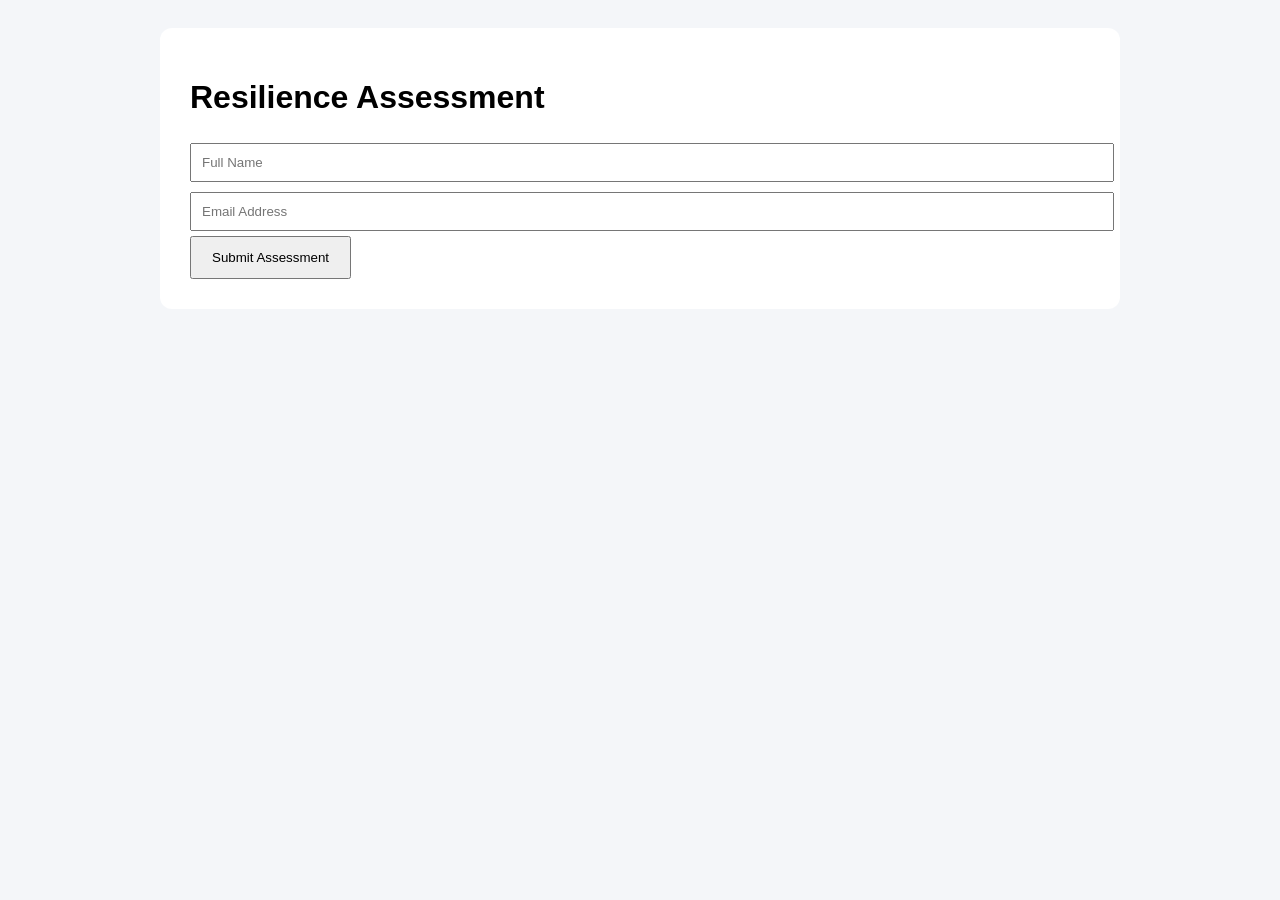
==== index.html @ 642f329b "Initial project upload Added HTML, CSS, JavaScript and Apps Script files for the resilience assessme" ====
<!DOCTYPE html><html><head><title>Resilience Assessment</title><link rel='stylesheet' href='style.css'></head><body><div class='container'><h1>Resilience Assessment</h1><form id='assessmentForm'><input type='text' id='name' placeholder='Full Name' required><input type='email' id='email' placeholder='Email Address' required><div id='questions'></div><button type='submit'>Submit Assessment</button></form><div id='result'></div></div><script src='script.js'></script></body></html>
---- style.css ----
body{font-family:Arial;background:#f4f6f9;padding:20px}.container{max-width:900px;margin:auto;background:white;padding:30px;border-radius:12px}.question{margin:15px 0}select,input{width:100%;padding:10px;margin:5px 0}button{padding:12px 20px;}
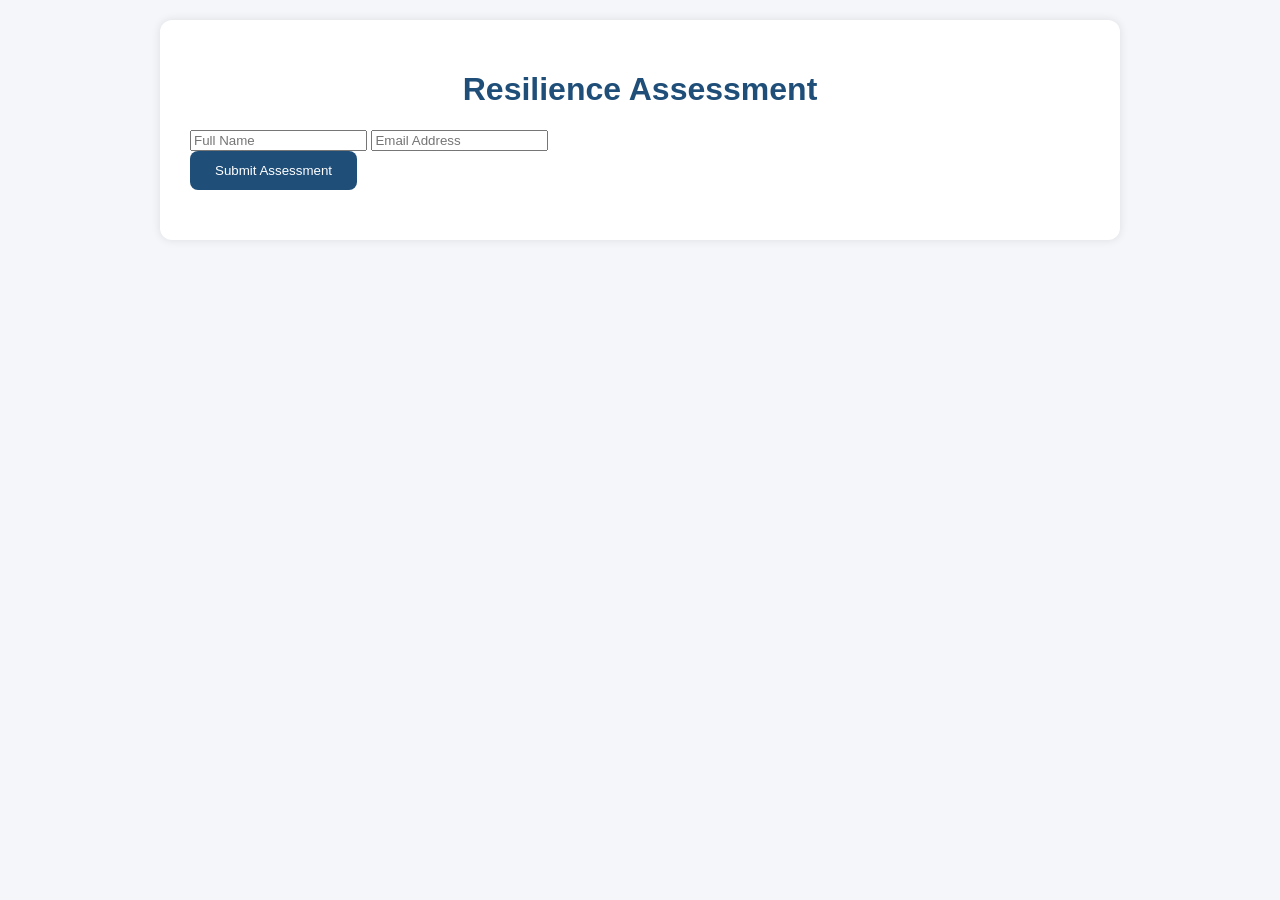
==== commit 4035335f: "Add files via upload" ====
--- a/index.html
+++ b/index.html
@@ -1 +1,31 @@
-<!DOCTYPE html><html><head><title>Resilience Assessment</title><link rel='stylesheet' href='style.css'></head><body><div class='container'><h1>Resilience Assessment</h1><form id='assessmentForm'><input type='text' id='name' placeholder='Full Name' required><input type='email' id='email' placeholder='Email Address' required><div id='questions'></div><button type='submit'>Submit Assessment</button></form><div id='result'></div></div><script src='script.js'></script></body></html>+<!DOCTYPE html>
+<html>
+<head>
+    <title>Resilience Assessment</title>
+    <link rel="stylesheet" href="style.css">
+</head>
+<body>
+
+<div class="container">
+
+    <h1>Resilience Assessment</h1>
+
+    <form id="assessmentForm">
+
+        <input type="text" id="name" placeholder="Full Name" required>
+        <input type="email" id="email" placeholder="Email Address" required>
+
+        <div id="questions"></div>
+
+        <button type="submit">Submit Assessment</button>
+
+    </form>
+
+    <div id="result"></div>
+
+</div>
+
+<script src="script.js"></script>
+
+</body>
+</html>
--- a/style.css
+++ b/style.css
@@ -1 +1,55 @@
-body{font-family:Arial;background:#f4f6f9;padding:20px}.container{max-width:900px;margin:auto;background:white;padding:30px;border-radius:12px}.question{margin:15px 0}select,input{width:100%;padding:10px;margin:5px 0}button{padding:12px 20px;}+body{
+    font-family: Arial, sans-serif;
+    background:#f4f6f9;
+    margin:0;
+    padding:20px;
+}
+
+.container{
+    max-width:900px;
+    margin:auto;
+    background:white;
+    padding:30px;
+    border-radius:12px;
+    box-shadow:0 0 10px rgba(0,0,0,0.1);
+}
+
+h1{
+    text-align:center;
+    color:#1f4e79;
+}
+
+.question{
+    margin:20px 0;
+}
+
+label{
+    display:block;
+    margin-bottom:8px;
+    font-weight:bold;
+}
+
+select{
+    width:100%;
+    padding:10px;
+}
+
+button{
+    background:#1f4e79;
+    color:white;
+    border:none;
+    padding:12px 25px;
+    cursor:pointer;
+    border-radius:8px;
+}
+
+button:hover{
+    opacity:0.9;
+}
+
+#result{
+    margin-top:20px;
+    font-size:20px;
+    font-weight:bold;
+    text-align:center;
+}
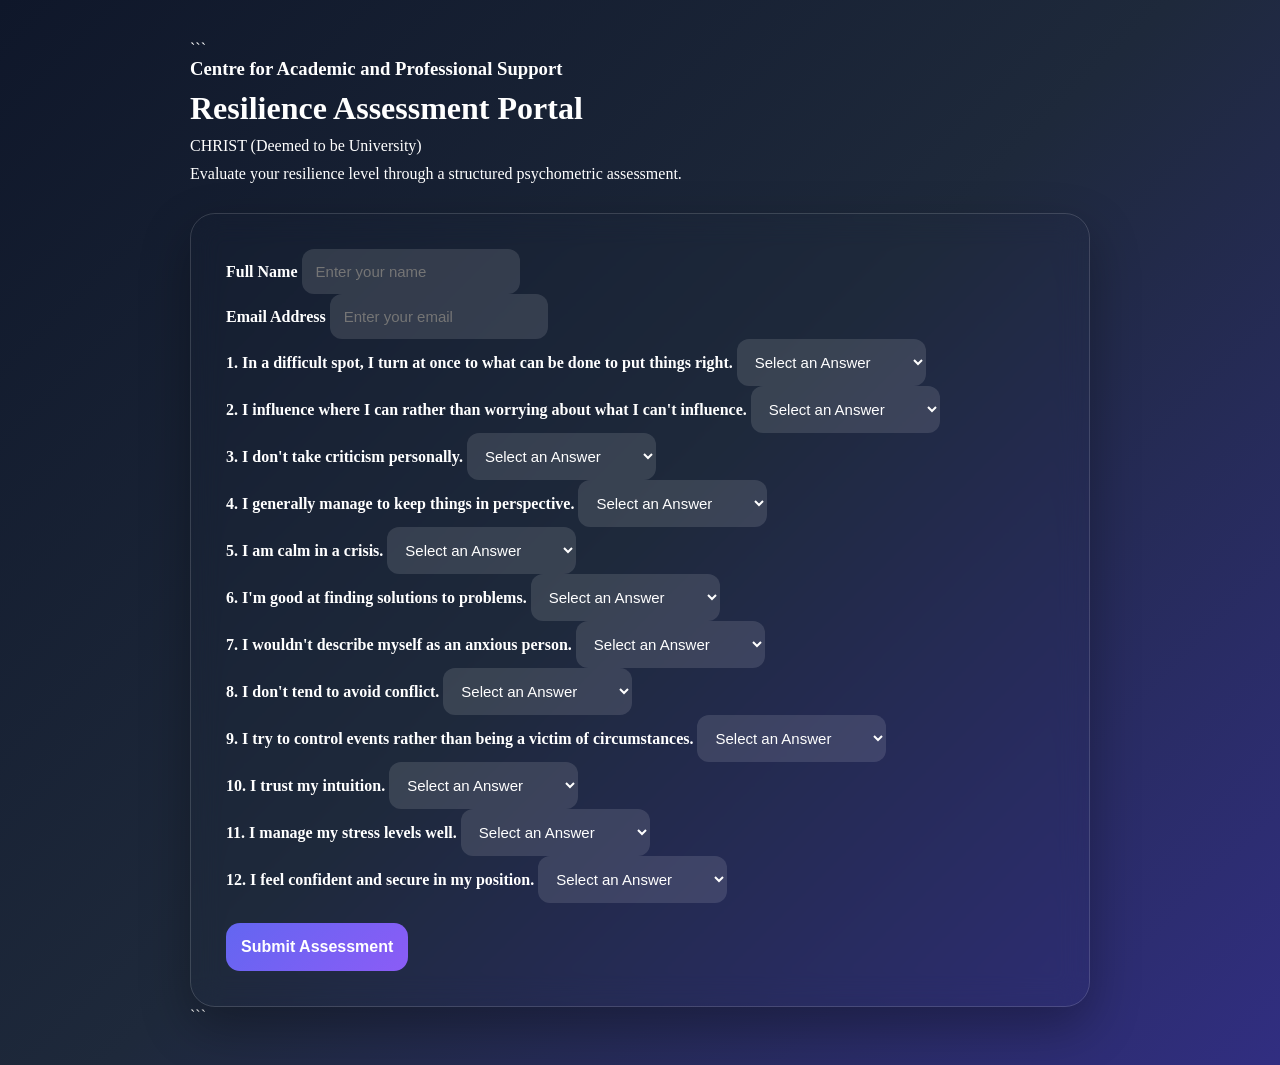
==== commit 93cbe5f5: "Add files via upload" ====
--- a/index.html
+++ b/index.html
@@ -1,31 +1,85 @@
 <!DOCTYPE html>
-<html>
+
+<html lang="en">
 <head>
-    <title>Resilience Assessment</title>
-    <link rel="stylesheet" href="style.css">
+<meta charset="UTF-8">
+<meta name="viewport" content="width=device-width, initial-scale=1.0">
+
+<title>Resilience Assessment Portal</title>
+
+<link rel="stylesheet" href="style.css">
 </head>
+
 <body>
 
 <div class="container">
 
-    <h1>Resilience Assessment</h1>
+```
+<div class="hero">
+
+    <h3>
+        Centre for Academic and Professional Support
+    </h3>
+
+    <h1>
+        Resilience Assessment Portal
+    </h1>
+
+    <p>
+        CHRIST (Deemed to be University)
+    </p>
+
+    <p class="subtitle">
+        Evaluate your resilience level through a structured
+        psychometric assessment.
+    </p>
+
+</div>
+
+<div class="card">
 
     <form id="assessmentForm">
 
-        <input type="text" id="name" placeholder="Full Name" required>
-        <input type="email" id="email" placeholder="Email Address" required>
+        <div class="input-group">
+
+            <label>Full Name</label>
+
+            <input
+                type="text"
+                id="name"
+                placeholder="Enter your name"
+                required>
+
+        </div>
+
+        <div class="input-group">
+
+            <label>Email Address</label>
+
+            <input
+                type="email"
+                id="email"
+                placeholder="Enter your email"
+                required>
+
+        </div>
 
         <div id="questions"></div>
 
-        <button type="submit">Submit Assessment</button>
+        <button type="submit">
+            Submit Assessment
+        </button>
 
     </form>
 
     <div id="result"></div>
 
 </div>
+```
+
+</div>
 
 <script src="script.js"></script>
 
 </body>
-</html>+</html>
--- a/style.css
+++ b/style.css
@@ -1,55 +1,197 @@
+*{
+margin:0;
+padding:0;
+box-sizing:border-box;
+}
+
 body{
-    font-family: Arial, sans-serif;
-    background:#f4f6f9;
-    margin:0;
-    padding:20px;
+
+```
+font-family:'Segoe UI',sans-serif;
+
+background:
+linear-gradient(
+    135deg,
+    #0f172a,
+    #1e293b,
+    #312e81
+);
+
+min-height:100vh;
+
+color:white;
+```
+
 }
 
 .container{
-    max-width:900px;
-    margin:auto;
-    background:white;
-    padding:30px;
-    border-radius:12px;
-    box-shadow:0 0 10px rgba(0,0,0,0.1);
+
+```
+width:90%;
+max-width:900px;
+
+margin:auto;
+
+padding:40px 0;
+```
+
 }
 
-h1{
-    text-align:center;
-    color:#1f4e79;
+.hero{
+
+```
+text-align:center;
+
+margin-bottom:30px;
+```
+
+}
+
+.hero h1{
+
+```
+font-size:3rem;
+
+margin:10px 0;
+```
+
+}
+
+.subtitle{
+
+```
+opacity:0.85;
+
+margin-top:10px;
+```
+
+}
+
+.card{
+
+```
+background:
+rgba(255,255,255,0.08);
+
+backdrop-filter:blur(15px);
+
+border-radius:25px;
+
+padding:35px;
+
+border:
+1px solid rgba(255,255,255,0.15);
+
+box-shadow:
+0 20px 50px rgba(0,0,0,0.3);
+```
+
+}
+
+.input-group{
+
+```
+margin-bottom:20px;
+```
+
+}
+
+label{
+
+```
+display:block;
+
+margin-bottom:8px;
+
+font-weight:600;
+```
+
+}
+
+input,
+select{
+
+```
+width:100%;
+
+padding:14px;
+
+border:none;
+
+border-radius:12px;
+
+background:
+rgba(255,255,255,0.12);
+
+color:white;
+
+font-size:15px;
+```
+
 }
 
 .question{
-    margin:20px 0;
-}
 
-label{
-    display:block;
-    margin-bottom:8px;
-    font-weight:bold;
-}
+```
+margin-bottom:18px;
+```
 
-select{
-    width:100%;
-    padding:10px;
 }
 
 button{
-    background:#1f4e79;
-    color:white;
-    border:none;
-    padding:12px 25px;
-    cursor:pointer;
-    border-radius:8px;
+
+```
+width:100%;
+
+padding:15px;
+
+margin-top:20px;
+
+border:none;
+
+border-radius:14px;
+
+font-size:16px;
+
+font-weight:bold;
+
+color:white;
+
+cursor:pointer;
+
+background:
+linear-gradient(
+    135deg,
+    #6366f1,
+    #8b5cf6
+);
+
+transition:0.3s;
+```
+
 }
 
 button:hover{
-    opacity:0.9;
+
+```
+transform:translateY(-2px);
+
+box-shadow:
+0 10px 25px rgba(99,102,241,0.5);
+```
+
 }
 
 #result{
-    margin-top:20px;
-    font-size:20px;
-    font-weight:bold;
-    text-align:center;
-}+
+```
+margin-top:25px;
+
+text-align:center;
+
+font-size:1.3rem;
+
+font-weight:bold;
+```
+
+}
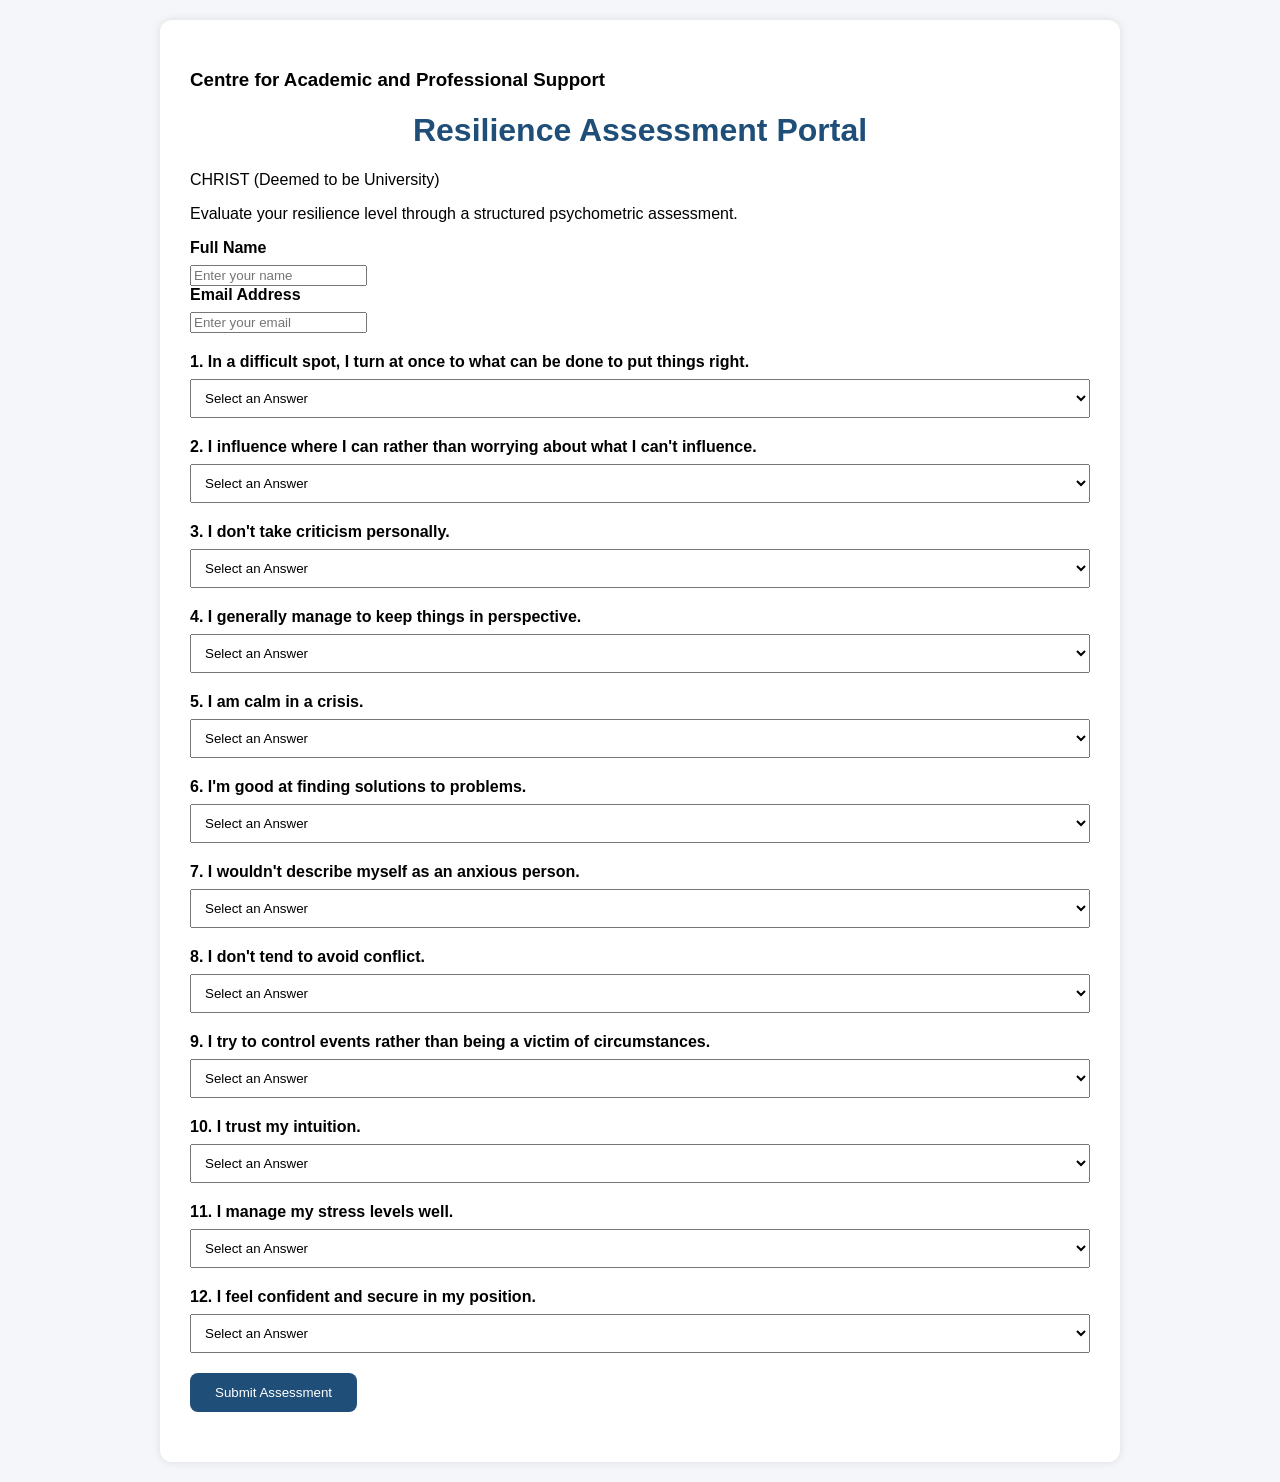
==== commit cb79668d: "Add files via upload" ====
--- a/index.html
+++ b/index.html
@@ -14,7 +14,7 @@
 
 <div class="container">
 
-```
+
 <div class="hero">
 
     <h3>
@@ -75,7 +75,7 @@
     <div id="result"></div>
 
 </div>
-```
+
 
 </div>
 
--- a/style.css
+++ b/style.css
@@ -1,197 +1,55 @@
-*{
-margin:0;
-padding:0;
-box-sizing:border-box;
-}
-
 body{
-
-```
-font-family:'Segoe UI',sans-serif;
-
-background:
-linear-gradient(
-    135deg,
-    #0f172a,
-    #1e293b,
-    #312e81
-);
-
-min-height:100vh;
-
-color:white;
-```
-
+    font-family: Arial, sans-serif;
+    background:#f4f6f9;
+    margin:0;
+    padding:20px;
 }
 
 .container{
-
-```
-width:90%;
-max-width:900px;
-
-margin:auto;
-
-padding:40px 0;
-```
-
+    max-width:900px;
+    margin:auto;
+    background:white;
+    padding:30px;
+    border-radius:12px;
+    box-shadow:0 0 10px rgba(0,0,0,0.1);
 }
 
-.hero{
-
-```
-text-align:center;
-
-margin-bottom:30px;
-```
-
+h1{
+    text-align:center;
+    color:#1f4e79;
 }
 
-.hero h1{
-
-```
-font-size:3rem;
-
-margin:10px 0;
-```
-
-}
-
-.subtitle{
-
-```
-opacity:0.85;
-
-margin-top:10px;
-```
-
-}
-
-.card{
-
-```
-background:
-rgba(255,255,255,0.08);
-
-backdrop-filter:blur(15px);
-
-border-radius:25px;
-
-padding:35px;
-
-border:
-1px solid rgba(255,255,255,0.15);
-
-box-shadow:
-0 20px 50px rgba(0,0,0,0.3);
-```
-
-}
-
-.input-group{
-
-```
-margin-bottom:20px;
-```
-
+.question{
+    margin:20px 0;
 }
 
 label{
-
-```
-display:block;
-
-margin-bottom:8px;
-
-font-weight:600;
-```
-
+    display:block;
+    margin-bottom:8px;
+    font-weight:bold;
 }
 
-input,
 select{
-
-```
-width:100%;
-
-padding:14px;
-
-border:none;
-
-border-radius:12px;
-
-background:
-rgba(255,255,255,0.12);
-
-color:white;
-
-font-size:15px;
-```
-
-}
-
-.question{
-
-```
-margin-bottom:18px;
-```
-
+    width:100%;
+    padding:10px;
 }
 
 button{
-
-```
-width:100%;
-
-padding:15px;
-
-margin-top:20px;
-
-border:none;
-
-border-radius:14px;
-
-font-size:16px;
-
-font-weight:bold;
-
-color:white;
-
-cursor:pointer;
-
-background:
-linear-gradient(
-    135deg,
-    #6366f1,
-    #8b5cf6
-);
-
-transition:0.3s;
-```
-
+    background:#1f4e79;
+    color:white;
+    border:none;
+    padding:12px 25px;
+    cursor:pointer;
+    border-radius:8px;
 }
 
 button:hover{
-
-```
-transform:translateY(-2px);
-
-box-shadow:
-0 10px 25px rgba(99,102,241,0.5);
-```
-
+    opacity:0.9;
 }
 
 #result{
-
-```
-margin-top:25px;
-
-text-align:center;
-
-font-size:1.3rem;
-
-font-weight:bold;
-```
-
-}
+    margin-top:20px;
+    font-size:20px;
+    font-weight:bold;
+    text-align:center;
+}
